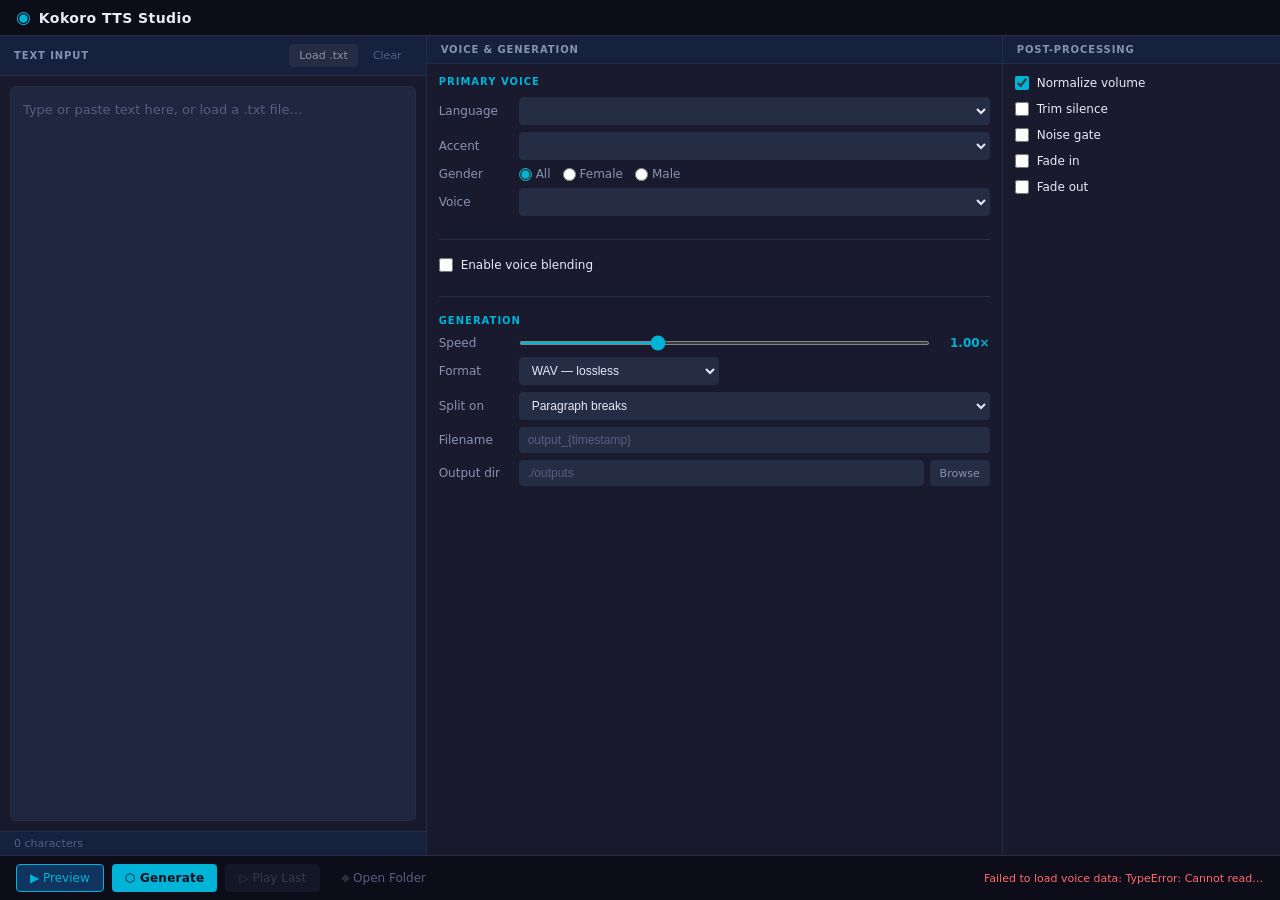
==== frontend/index.html @ 9b5766b3 "Initial commit: Kokoro TTS Studio pywebview desktop app for offline text-to-speech using the Kokoro " ====
<!DOCTYPE html>
<html lang="en">
<head>
  <meta charset="UTF-8">
  <meta name="viewport" content="width=device-width, initial-scale=1.0">
  <title>Kokoro TTS Studio</title>
  <link rel="stylesheet" href="style.css">
</head>
<body>
  <div class="app">

    <header class="app-header">
      <div class="logo">
        <span class="logo-icon">◉</span>
        <span class="logo-text">Kokoro TTS Studio</span>
      </div>
    </header>

    <main class="main-content">

      <!-- ═══════════════════════════════════════════════ Column 1: Text -->
      <section class="col col-text">
        <div class="col-header">
          <h2>Text Input</h2>
          <div class="col-header-actions">
            <button id="btn-load-file" class="btn btn-secondary btn-small">Load .txt</button>
            <button id="btn-clear" class="btn btn-ghost btn-small">Clear</button>
          </div>
        </div>

        <div class="text-area-wrap">
          <textarea
            id="text-input"
            placeholder="Type or paste text here, or load a .txt file…"
            spellcheck="true"
          ></textarea>
        </div>

        <div class="char-count-bar">
          <span id="char-count">0 characters</span>
          <span id="char-warning" class="char-warning hidden">
            ⚠ Long text — paragraph splits recommended
          </span>
        </div>
      </section>

      <!-- ══════════════════════════════════════ Column 2: Voice & Params -->
      <section class="col col-voice">
        <div class="col-header">
          <h2>Voice &amp; Generation</h2>
        </div>

        <div class="col-scroll">

          <!-- Primary Voice ------------------------------------------- -->
          <div class="section-group">
            <h3 class="group-label">Primary Voice</h3>

            <div class="form-row">
              <label for="v1-language">Language</label>
              <select id="v1-language" class="select"></select>
            </div>
            <div class="form-row">
              <label for="v1-accent">Accent</label>
              <select id="v1-accent" class="select"></select>
            </div>
            <div class="form-row">
              <label>Gender</label>
              <div class="radio-group">
                <label class="radio-label"><input type="radio" name="v1-gender" value="all" checked> All</label>
                <label class="radio-label"><input type="radio" name="v1-gender" value="female"> Female</label>
                <label class="radio-label"><input type="radio" name="v1-gender" value="male"> Male</label>
              </div>
            </div>
            <div class="form-row">
              <label for="v1-voice">Voice</label>
              <select id="v1-voice" class="select"></select>
            </div>
          </div>

          <!-- Voice Blending ------------------------------------------ -->
          <div class="section-group">
            <div class="toggle-row">
              <label class="toggle-label">
                <input type="checkbox" id="blend-enable">
                Enable voice blending
              </label>
            </div>

            <div id="blend-panel" class="blend-panel hidden">

              <!-- Voice 2 -->
              <div class="blend-voice" id="blend-v2-block">
                <div class="blend-voice-header">
                  <span class="blend-voice-tag v2-tag">Voice 2</span>
                </div>
                <div class="form-row">
                  <label for="v2-language">Language</label>
                  <select id="v2-language" class="select"></select>
                </div>
                <div class="form-row">
                  <label for="v2-accent">Accent</label>
                  <select id="v2-accent" class="select"></select>
                </div>
                <div class="form-row">
                  <label>Gender</label>
                  <div class="radio-group">
                    <label class="radio-label"><input type="radio" name="v2-gender" value="all" checked> All</label>
                    <label class="radio-label"><input type="radio" name="v2-gender" value="female"> Female</label>
                    <label class="radio-label"><input type="radio" name="v2-gender" value="male"> Male</label>
                  </div>
                </div>
                <div class="form-row">
                  <label for="v2-voice">Voice</label>
                  <select id="v2-voice" class="select"></select>
                </div>

                <div class="blend-ratio-section">
                  <span class="blend-ratio-label">Voice 1 ←→ Voice 2</span>
                  <div class="blend-slider-row">
                    <span class="blend-pole v1-pole">V1</span>
                    <input type="range" id="blend-ratio-12" class="blend-slider" min="0" max="100" value="50">
                    <span class="blend-pole v2-pole">V2</span>
                    <span id="blend-ratio-12-display" class="blend-ratio-display">50% / 50%</span>
                  </div>
                </div>
              </div>

              <!-- Add Voice 3 -->
              <button id="btn-add-v3" class="btn btn-secondary btn-small btn-add-voice">+ Add Voice 3</button>

              <!-- Voice 3 (hidden until added) -->
              <div class="blend-voice hidden" id="blend-v3-block">
                <div class="blend-voice-header">
                  <span class="blend-voice-tag v3-tag">Voice 3</span>
                  <button id="btn-remove-v3" class="btn btn-ghost btn-small">✕ Remove</button>
                </div>
                <div class="form-row">
                  <label for="v3-language">Language</label>
                  <select id="v3-language" class="select"></select>
                </div>
                <div class="form-row">
                  <label for="v3-accent">Accent</label>
                  <select id="v3-accent" class="select"></select>
                </div>
                <div class="form-row">
                  <label>Gender</label>
                  <div class="radio-group">
                    <label class="radio-label"><input type="radio" name="v3-gender" value="all" checked> All</label>
                    <label class="radio-label"><input type="radio" name="v3-gender" value="female"> Female</label>
                    <label class="radio-label"><input type="radio" name="v3-gender" value="male"> Male</label>
                  </div>
                </div>
                <div class="form-row">
                  <label for="v3-voice">Voice</label>
                  <select id="v3-voice" class="select"></select>
                </div>

                <div class="blend-ratio-section">
                  <span class="blend-ratio-label">Voice 3 weight</span>
                  <div class="blend-slider-row">
                    <span class="blend-pole" style="color:var(--text-muted)">0%</span>
                    <input type="range" id="blend-weight-3" class="blend-slider v3-slider" min="0" max="100" value="33">
                    <span class="blend-pole v3-pole">V3</span>
                    <span id="blend-weight-3-display" class="blend-ratio-display">33%</span>
                  </div>
                </div>
              </div>

              <!-- Blend spec readout -->
              <div class="blend-spec-bar">
                <span class="blend-spec-key">Blend spec</span>
                <code id="blend-spec-display">—</code>
              </div>

            </div><!-- /blend-panel -->
          </div>

          <!-- Generation Parameters ----------------------------------- -->
          <div class="section-group">
            <h3 class="group-label">Generation</h3>

            <div class="form-row">
              <label for="speed-slider">Speed</label>
              <div class="slider-with-value">
                <input type="range" id="speed-slider" class="slider" min="0.5" max="2.0" step="0.05" value="1.0">
                <span id="speed-value" class="slider-value">1.00×</span>
              </div>
            </div>

            <div class="form-row">
              <label for="output-format">Format</label>
              <select id="output-format" class="select select-small">
                <option value="wav" selected>WAV — lossless</option>
                <option value="flac">FLAC — lossless compressed</option>
                <option value="mp3">MP3 — compressed</option>
              </select>
            </div>

            <div class="form-row">
              <label for="split-pattern">Split on</label>
              <select id="split-pattern" class="select">
                <option value="\\n\\n+" selected>Paragraph breaks</option>
                <option value="\\n+">Single line breaks</option>
                <option value="[.!?]+">Sentences</option>
                <option value="">No splitting</option>
              </select>
            </div>

            <div class="form-row">
              <label for="output-filename">Filename</label>
              <input type="text" id="output-filename" class="text-input" placeholder="output_{timestamp}">
            </div>

            <div class="form-row">
              <label for="output-dir">Output dir</label>
              <div class="path-input-group">
                <input type="text" id="output-dir" class="text-input" placeholder="./outputs">
                <button id="btn-browse-dir" class="btn btn-secondary btn-small">Browse</button>
              </div>
            </div>
          </div>

        </div><!-- /col-scroll -->
      </section>

      <!-- ══════════════════════════════════════ Column 3: Post-processing -->
      <section class="col col-processing">
        <div class="col-header">
          <h2>Post-Processing</h2>
        </div>

        <div class="col-scroll">
          <div class="section-group">

            <div class="proc-item">
              <label class="checkbox-label">
                <input type="checkbox" id="proc-normalize" checked>
                Normalize volume
              </label>
            </div>

            <div class="proc-item">
              <label class="checkbox-label">
                <input type="checkbox" id="proc-trim">
                Trim silence
              </label>
              <div id="trim-options" class="sub-options hidden">
                <label class="sub-label">Threshold</label>
                <div class="slider-with-value">
                  <input type="range" id="trim-db" class="slider" min="-60" max="0" step="1" value="-40">
                  <span id="trim-db-value" class="slider-value">−40 dB</span>
                </div>
              </div>
            </div>

            <div class="proc-item">
              <label class="checkbox-label">
                <input type="checkbox" id="proc-noise-gate">
                Noise gate
              </label>
            </div>

            <div class="proc-item">
              <label class="checkbox-label">
                <input type="checkbox" id="proc-fade-in">
                Fade in
              </label>
              <div id="fade-in-options" class="sub-options hidden">
                <label class="sub-label">Duration</label>
                <div class="slider-with-value">
                  <input type="range" id="fade-in-ms" class="slider" min="0" max="500" step="10" value="100">
                  <span id="fade-in-ms-value" class="slider-value">100 ms</span>
                </div>
              </div>
            </div>

            <div class="proc-item">
              <label class="checkbox-label">
                <input type="checkbox" id="proc-fade-out">
                Fade out
              </label>
              <div id="fade-out-options" class="sub-options hidden">
                <label class="sub-label">Duration</label>
                <div class="slider-with-value">
                  <input type="range" id="fade-out-ms" class="slider" min="0" max="500" step="10" value="100">
                  <span id="fade-out-ms-value" class="slider-value">100 ms</span>
                </div>
              </div>
            </div>

          </div>
        </div>
      </section>

    </main>

    <!-- ══════════════════════════════════════════════════ Bottom Bar -->
    <footer class="bottom-bar">
      <div class="action-buttons">
        <button id="btn-preview"     class="btn btn-primary">▶ Preview</button>
        <button id="btn-generate"    class="btn btn-accent">⬡ Generate</button>
        <button id="btn-play-last"   class="btn btn-secondary" disabled>▷ Play Last</button>
        <button id="btn-open-folder" class="btn btn-ghost">⎆ Open Folder</button>
      </div>

      <div class="progress-area" id="progress-area">
        <div class="progress-track">
          <div class="progress-fill" id="progress-fill" style="width:0%"></div>
        </div>
        <span class="progress-label" id="progress-label"></span>
      </div>

      <div class="status-wrap">
        <span id="status-text" class="status-idle">Ready</span>
      </div>
    </footer>

  </div><!-- /app -->

  <!-- Startup error modal -->
  <div id="startup-modal" class="modal hidden">
    <div class="modal-box">
      <h2 class="modal-title">⚠ Startup Warning</h2>
      <p id="modal-body"></p>
      <button class="btn btn-primary" onclick="document.getElementById('startup-modal').classList.add('hidden')">Dismiss</button>
    </div>
  </div>

  <script src="app.js"></script>
</body>
</html>
---- frontend/style.css ----
/* ─────────────────────────────────────────────────────────────────────────
   Kokoro TTS Studio — dark theme
   ───────────────────────────────────────────────────────────────────────── */

:root {
  --bg-deep:      #0d0d1a;
  --bg-primary:   #1a1a2e;
  --bg-secondary: #16213e;
  --bg-surface:   #1e2640;
  --bg-elevated:  #252d45;
  --bg-hover:     #2d3858;

  --accent:       #00b4d8;
  --accent-dim:   #0f3460;
  --accent-bright:#00d4ff;
  --accent-v2:    #e040fb;
  --accent-v3:    #ff7043;

  --text-primary: #e8eaf6;
  --text-secondary:#8892b0;
  --text-muted:   #546080;

  --border:       #252d45;
  --border-focus: #00b4d8;

  --error:   #ff6b6b;
  --warning: #ffd166;
  --success: #06d6a0;
}

/* ── Reset & base ─────────────────────────────────────────────────────── */
*, *::before, *::after { box-sizing: border-box; margin: 0; padding: 0; }

html, body {
  height: 100%;
  overflow: hidden;
  font-family: -apple-system, BlinkMacSystemFont, "Segoe UI", system-ui, sans-serif;
  font-size: 13px;
  background: var(--bg-primary);
  color: var(--text-primary);
  -webkit-font-smoothing: antialiased;
}

/* ── App shell ────────────────────────────────────────────────────────── */
.app {
  display: flex;
  flex-direction: column;
  height: 100vh;
  overflow: hidden;
}

/* ── Header ───────────────────────────────────────────────────────────── */
.app-header {
  display: flex;
  align-items: center;
  padding: 9px 16px;
  background: var(--bg-deep);
  border-bottom: 1px solid var(--border);
  flex-shrink: 0;
  -webkit-app-region: drag;
}

.logo {
  display: flex;
  align-items: center;
  gap: 8px;
}

.logo-icon {
  font-size: 17px;
  color: var(--accent);
  line-height: 1;
}

.logo-text {
  font-size: 14px;
  font-weight: 700;
  letter-spacing: 0.03em;
  color: var(--text-primary);
}

/* ── Three-column grid ────────────────────────────────────────────────── */
.main-content {
  display: grid;
  grid-template-columns: 1fr 1.35fr 0.65fr;
  flex: 1;
  overflow: hidden;
  min-height: 0;
}

.col {
  display: flex;
  flex-direction: column;
  border-right: 1px solid var(--border);
  overflow: hidden;
  min-width: 0;
}

.col:last-child { border-right: none; }

/* ── Column header ────────────────────────────────────────────────────── */
.col-header {
  display: flex;
  align-items: center;
  justify-content: space-between;
  padding: 8px 14px;
  background: var(--bg-secondary);
  border-bottom: 1px solid var(--border);
  flex-shrink: 0;
}

.col-header h2 {
  font-size: 10px;
  font-weight: 700;
  text-transform: uppercase;
  letter-spacing: 0.09em;
  color: var(--text-secondary);
}

.col-header-actions {
  display: flex;
  gap: 5px;
}

/* ── Scrollable column body ───────────────────────────────────────────── */
.col-scroll {
  flex: 1;
  overflow-y: auto;
  padding: 12px;
  min-height: 0;
}

/* ── Column 1: Text input ─────────────────────────────────────────────── */
.col-text { display: flex; flex-direction: column; }

.text-area-wrap {
  flex: 1;
  padding: 10px;
  min-height: 0;
}

#text-input {
  width: 100%;
  height: 100%;
  min-height: 180px;
  background: var(--bg-surface);
  border: 1px solid var(--border);
  border-radius: 6px;
  color: var(--text-primary);
  font-family: inherit;
  font-size: 13px;
  line-height: 1.65;
  padding: 12px;
  resize: none;
  outline: none;
  transition: border-color 0.18s;
}

#text-input:focus { border-color: var(--accent); }
#text-input::placeholder { color: var(--text-muted); }

.char-count-bar {
  display: flex;
  align-items: center;
  gap: 10px;
  padding: 5px 14px;
  border-top: 1px solid var(--border);
  background: var(--bg-secondary);
  flex-shrink: 0;
}

#char-count { font-size: 11px; color: var(--text-muted); }

.char-warning { font-size: 11px; color: var(--warning); }

/* ── Section groups ───────────────────────────────────────────────────── */
.section-group {
  margin-bottom: 18px;
  padding-bottom: 16px;
  border-bottom: 1px solid var(--border);
}
.section-group:last-child { border-bottom: none; margin-bottom: 0; }

.group-label {
  font-size: 10px;
  font-weight: 700;
  text-transform: uppercase;
  letter-spacing: 0.10em;
  color: var(--accent);
  margin-bottom: 10px;
}

/* ── Form rows ────────────────────────────────────────────────────────── */
.form-row {
  display: flex;
  align-items: center;
  gap: 8px;
  margin-bottom: 7px;
}

.form-row > label {
  font-size: 12px;
  color: var(--text-secondary);
  width: 72px;
  flex-shrink: 0;
}

/* ── Selects ──────────────────────────────────────────────────────────── */
.select {
  flex: 1;
  background: var(--bg-elevated);
  border: 1px solid var(--border);
  border-radius: 4px;
  color: var(--text-primary);
  font-size: 12px;
  padding: 5px 8px;
  outline: none;
  cursor: pointer;
  transition: border-color 0.18s;
}

.select:focus, .select:hover:not(:disabled) { border-color: var(--accent); }
.select:disabled { opacity: 0.38; cursor: not-allowed; }
.select-small { max-width: 200px; }

option { background: var(--bg-elevated); color: var(--text-primary); }
option.unavailable { color: var(--text-muted); font-style: italic; }

/* ── Text inputs ──────────────────────────────────────────────────────── */
.text-input {
  flex: 1;
  background: var(--bg-elevated);
  border: 1px solid var(--border);
  border-radius: 4px;
  color: var(--text-primary);
  font-size: 12px;
  padding: 5px 8px;
  outline: none;
  transition: border-color 0.18s;
}

.text-input:focus { border-color: var(--accent); }
.text-input::placeholder { color: var(--text-muted); }

.path-input-group {
  display: flex;
  flex: 1;
  gap: 6px;
}

.path-input-group .text-input { flex: 1; }

/* ── Radio groups ─────────────────────────────────────────────────────── */
.radio-group { display: flex; gap: 12px; }

.radio-label {
  display: flex;
  align-items: center;
  gap: 4px;
  font-size: 12px;
  color: var(--text-secondary);
  cursor: pointer;
  user-select: none;
}

.radio-label input[type="radio"] {
  accent-color: var(--accent);
  cursor: pointer;
}

/* ── Sliders ──────────────────────────────────────────────────────────── */
.slider-with-value {
  display: flex;
  align-items: center;
  gap: 8px;
  flex: 1;
}

.slider {
  flex: 1;
  height: 4px;
  accent-color: var(--accent);
  cursor: pointer;
  border-radius: 2px;
}

.slider-value {
  font-size: 12px;
  color: var(--accent);
  font-weight: 600;
  min-width: 52px;
  text-align: right;
  font-variant-numeric: tabular-nums;
}

/* ── Toggle (checkbox with label) ────────────────────────────────────── */
.toggle-row { margin-bottom: 8px; }

.toggle-label {
  display: flex;
  align-items: center;
  gap: 8px;
  font-size: 12px;
  color: var(--text-primary);
  cursor: pointer;
  user-select: none;
}

.toggle-label input[type="checkbox"] {
  accent-color: var(--accent);
  width: 14px;
  height: 14px;
  cursor: pointer;
}

/* ── Voice blend panel ────────────────────────────────────────────────── */
.blend-panel { margin-top: 8px; }

.blend-voice {
  background: var(--bg-surface);
  border: 1px solid var(--border);
  border-radius: 6px;
  padding: 10px 12px;
  margin-bottom: 10px;
}

.blend-voice-header {
  display: flex;
  align-items: center;
  justify-content: space-between;
  margin-bottom: 8px;
}

.blend-voice-tag {
  font-size: 10px;
  font-weight: 700;
  text-transform: uppercase;
  letter-spacing: 0.08em;
  padding: 2px 7px;
  border-radius: 3px;
}

.v2-tag { background: color-mix(in srgb, var(--accent-v2) 20%, transparent); color: var(--accent-v2); }
.v3-tag { background: color-mix(in srgb, var(--accent-v3) 20%, transparent); color: var(--accent-v3); }

.blend-ratio-section { margin-top: 10px; }

.blend-ratio-label {
  display: block;
  font-size: 11px;
  color: var(--text-muted);
  margin-bottom: 4px;
}

.blend-slider-row {
  display: flex;
  align-items: center;
  gap: 7px;
}

.blend-pole {
  font-size: 10px;
  font-weight: 700;
  flex-shrink: 0;
}

.v1-pole { color: var(--accent); }
.v2-pole { color: var(--accent-v2); }
.v3-pole { color: var(--accent-v3); }

/* Dual-color blend slider */
.blend-slider {
  flex: 1;
  -webkit-appearance: none;
  appearance: none;
  height: 6px;
  border-radius: 3px;
  outline: none;
  cursor: pointer;
  border: none;
  /* background set dynamically by JS */
  background: linear-gradient(to right,
    var(--accent) 0% 50%,
    var(--accent-v2) 50% 100%);
}

.blend-slider.v3-slider {
  background: linear-gradient(to right,
    var(--text-muted) 0% 33%,
    var(--accent-v3) 33% 100%);
}

.blend-slider::-webkit-slider-thumb {
  -webkit-appearance: none;
  width: 15px;
  height: 15px;
  border-radius: 50%;
  background: #fff;
  cursor: pointer;
  box-shadow: 0 1px 5px rgba(0,0,0,0.5);
}

.blend-ratio-display {
  font-size: 11px;
  color: var(--text-secondary);
  min-width: 84px;
  text-align: right;
  font-variant-numeric: tabular-nums;
}

.btn-add-voice { margin: 4px 0 8px; width: 100%; }

.blend-spec-bar {
  display: flex;
  align-items: center;
  gap: 8px;
  background: var(--bg-deep);
  border: 1px solid var(--border);
  border-radius: 4px;
  padding: 6px 10px;
  margin-top: 4px;
}

.blend-spec-key {
  font-size: 10px;
  text-transform: uppercase;
  letter-spacing: 0.07em;
  color: var(--text-muted);
  flex-shrink: 0;
}

#blend-spec-display {
  font-family: "SF Mono", "Fira Code", "Consolas", monospace;
  font-size: 11px;
  color: var(--accent);
  word-break: break-all;
}

/* ── Post-processing column ───────────────────────────────────────────── */
.proc-item { margin-bottom: 12px; }

.checkbox-label {
  display: flex;
  align-items: center;
  gap: 8px;
  font-size: 12px;
  color: var(--text-primary);
  cursor: pointer;
  user-select: none;
}

.checkbox-label input[type="checkbox"] {
  accent-color: var(--accent);
  width: 14px;
  height: 14px;
  cursor: pointer;
}

.sub-options {
  margin-top: 7px;
  margin-left: 22px;
  padding: 8px 10px;
  background: var(--bg-elevated);
  border-radius: 4px;
  border-left: 2px solid var(--accent);
}

.sub-label {
  display: block;
  font-size: 11px;
  color: var(--text-secondary);
  margin-bottom: 4px;
}

/* ── Buttons ──────────────────────────────────────────────────────────── */
.btn {
  display: inline-flex;
  align-items: center;
  justify-content: center;
  gap: 5px;
  padding: 6px 13px;
  border: none;
  border-radius: 4px;
  font-size: 12px;
  font-weight: 500;
  cursor: pointer;
  transition: background 0.15s, color 0.15s, border-color 0.15s, opacity 0.15s;
  white-space: nowrap;
  font-family: inherit;
}

.btn:disabled { opacity: 0.32; cursor: not-allowed; }

.btn-primary {
  background: var(--accent-dim);
  color: var(--accent);
  border: 1px solid var(--accent);
}
.btn-primary:hover:not(:disabled) { background: var(--accent); color: var(--bg-deep); }

.btn-accent {
  background: var(--accent);
  color: var(--bg-deep);
  font-weight: 700;
  letter-spacing: 0.02em;
}
.btn-accent:hover:not(:disabled) { background: var(--accent-bright); }
.btn-accent.cancelling { background: var(--error); color: #fff; }

.btn-secondary {
  background: var(--bg-elevated);
  color: var(--text-secondary);
  border: 1px solid var(--border);
}
.btn-secondary:hover:not(:disabled) { border-color: var(--accent); color: var(--text-primary); }

.btn-ghost {
  background: transparent;
  color: var(--text-muted);
  border: 1px solid transparent;
}
.btn-ghost:hover:not(:disabled) { color: var(--text-primary); border-color: var(--border); }

.btn-small { padding: 4px 9px; font-size: 11px; }

/* ── Bottom bar ───────────────────────────────────────────────────────── */
.bottom-bar {
  display: flex;
  align-items: center;
  gap: 14px;
  padding: 8px 16px;
  background: var(--bg-deep);
  border-top: 1px solid var(--border);
  flex-shrink: 0;
}

.action-buttons { display: flex; gap: 8px; flex-shrink: 0; }

.progress-area {
  flex: 1;
  display: flex;
  align-items: center;
  gap: 10px;
  opacity: 0;
  transition: opacity 0.25s;
  min-width: 0;
}

.progress-area.visible { opacity: 1; }

.progress-track {
  flex: 1;
  height: 4px;
  background: var(--bg-elevated);
  border-radius: 2px;
  overflow: hidden;
}

.progress-fill {
  height: 100%;
  background: var(--accent);
  border-radius: 2px;
  transition: width 0.3s ease;
}

.progress-label {
  font-size: 11px;
  color: var(--text-secondary);
  white-space: nowrap;
  min-width: 155px;
  font-variant-numeric: tabular-nums;
}

.status-wrap { flex-shrink: 0; }

#status-text {
  font-size: 11px;
  max-width: 280px;
  white-space: nowrap;
  overflow: hidden;
  text-overflow: ellipsis;
  display: block;
}

.status-idle    { color: var(--text-muted); }
.status-running { color: var(--accent); }
.status-success { color: var(--success); }
.status-error   { color: var(--error); }

/* ── Modal ────────────────────────────────────────────────────────────── */
.modal {
  position: fixed;
  inset: 0;
  background: rgba(0,0,0,0.72);
  display: flex;
  align-items: center;
  justify-content: center;
  z-index: 9999;
}

.modal.hidden { display: none; }

.modal-box {
  background: var(--bg-elevated);
  border: 1px solid var(--border);
  border-radius: 8px;
  padding: 24px 28px;
  max-width: 460px;
  width: 90%;
}

.modal-title {
  font-size: 14px;
  font-weight: 700;
  color: var(--warning);
  margin-bottom: 12px;
}

.modal-box p {
  font-size: 13px;
  color: var(--text-secondary);
  white-space: pre-line;
  line-height: 1.65;
  margin-bottom: 18px;
}

/* ── Utilities ────────────────────────────────────────────────────────── */
.hidden { display: none !important; }

/* ── Scrollbar ────────────────────────────────────────────────────────── */
::-webkit-scrollbar { width: 5px; height: 5px; }
::-webkit-scrollbar-track { background: transparent; }
::-webkit-scrollbar-thumb { background: var(--bg-elevated); border-radius: 3px; }
::-webkit-scrollbar-thumb:hover { background: var(--text-muted); }

/* ── Responsive collapse ──────────────────────────────────────────────── */
@media (max-width: 880px) {
  .main-content {
    grid-template-columns: 1fr;
    overflow-y: auto;
    display: block;
  }

  .col {
    border-right: none;
    border-bottom: 1px solid var(--border);
    min-height: 240px;
  }

  .text-area-wrap { height: 180px; }
  #text-input { height: 180px; }
}
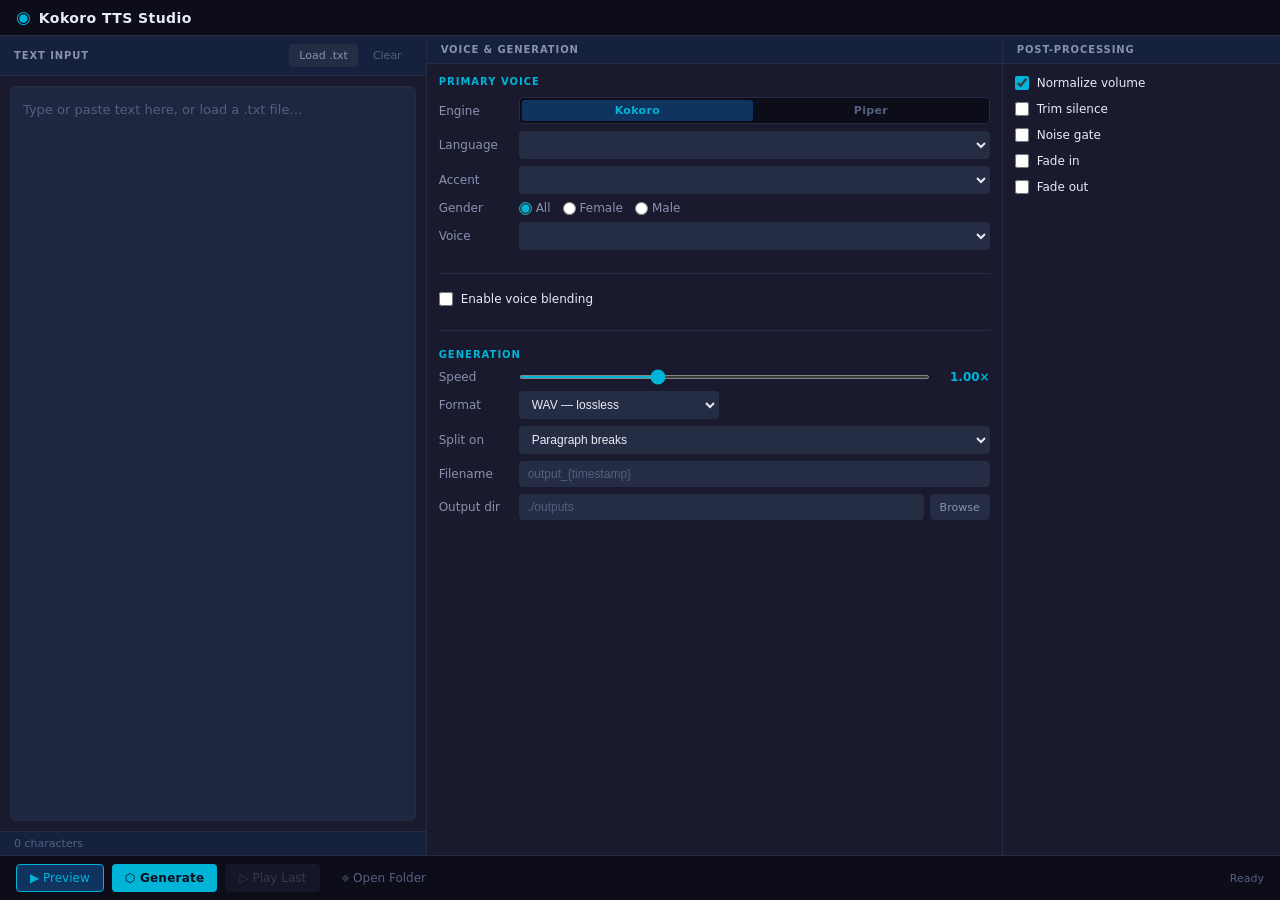
==== commit 90eb27ee: "Integrate Piper TTS engine and refresh frontend" ====
--- a/frontend/index.html
+++ b/frontend/index.html
@@ -56,30 +56,58 @@
           <div class="section-group">
             <h3 class="group-label">Primary Voice</h3>
 
-            <div class="form-row">
-              <label for="v1-language">Language</label>
-              <select id="v1-language" class="select"></select>
-            </div>
-            <div class="form-row">
-              <label for="v1-accent">Accent</label>
-              <select id="v1-accent" class="select"></select>
-            </div>
-            <div class="form-row">
-              <label>Gender</label>
-              <div class="radio-group">
-                <label class="radio-label"><input type="radio" name="v1-gender" value="all" checked> All</label>
-                <label class="radio-label"><input type="radio" name="v1-gender" value="female"> Female</label>
-                <label class="radio-label"><input type="radio" name="v1-gender" value="male"> Male</label>
-              </div>
-            </div>
-            <div class="form-row">
-              <label for="v1-voice">Voice</label>
-              <select id="v1-voice" class="select"></select>
-            </div>
-          </div>
-
-          <!-- Voice Blending ------------------------------------------ -->
-          <div class="section-group">
+            <!-- Engine selector -->
+            <div class="form-row">
+              <label>Engine</label>
+              <div class="engine-tabs">
+                <button class="engine-tab active" id="engine-tab-kokoro" data-engine="kokoro">Kokoro</button>
+                <button class="engine-tab"        id="engine-tab-piper"  data-engine="piper">Piper</button>
+              </div>
+            </div>
+
+            <!-- Kokoro voice fields -->
+            <div id="kokoro-fields">
+              <div class="form-row">
+                <label for="v1-language">Language</label>
+                <select id="v1-language" class="select"></select>
+              </div>
+              <div class="form-row">
+                <label for="v1-accent">Accent</label>
+                <select id="v1-accent" class="select"></select>
+              </div>
+              <div class="form-row">
+                <label>Gender</label>
+                <div class="radio-group">
+                  <label class="radio-label"><input type="radio" name="v1-gender" value="all" checked> All</label>
+                  <label class="radio-label"><input type="radio" name="v1-gender" value="female"> Female</label>
+                  <label class="radio-label"><input type="radio" name="v1-gender" value="male"> Male</label>
+                </div>
+              </div>
+              <div class="form-row">
+                <label for="v1-voice">Voice</label>
+                <select id="v1-voice" class="select"></select>
+              </div>
+            </div>
+
+            <!-- Piper voice fields (hidden until Piper engine selected) -->
+            <div id="piper-fields" class="hidden">
+              <div class="form-row">
+                <label for="piper-language">Language</label>
+                <select id="piper-language" class="select"></select>
+              </div>
+              <div class="form-row">
+                <label for="piper-voice-select">Voice</label>
+                <select id="piper-voice-select" class="select"></select>
+              </div>
+              <div class="piper-model-status" id="piper-model-status">
+                <span id="piper-status-text" class="piper-status-checking">Checking…</span>
+                <button id="btn-download-piper" class="btn btn-primary btn-small hidden">⬇ Download (~63 MB)</button>
+              </div>
+            </div>
+          </div>
+
+          <!-- Voice Blending (Kokoro only) ----------------------------- -->
+          <div class="section-group" id="kokoro-blend-section">
             <div class="toggle-row">
               <label class="toggle-label">
                 <input type="checkbox" id="blend-enable">
--- a/frontend/style.css
+++ b/frontend/style.css
@@ -313,6 +313,56 @@
   cursor: pointer;
 }
 
+/* ── Engine tabs (segmented control) ─────────────────────────────────── */
+.engine-tabs {
+  display: flex;
+  flex: 1;
+  background: var(--bg-deep);
+  border: 1px solid var(--border);
+  border-radius: 4px;
+  padding: 2px;
+  gap: 2px;
+}
+
+.engine-tab {
+  flex: 1;
+  padding: 4px 8px;
+  font-size: 11px;
+  font-weight: 600;
+  letter-spacing: 0.03em;
+  border: none;
+  border-radius: 3px;
+  background: transparent;
+  color: var(--text-muted);
+  cursor: pointer;
+  font-family: inherit;
+  transition: background 0.15s, color 0.15s;
+}
+
+.engine-tab.active {
+  background: var(--accent-dim);
+  color: var(--accent);
+}
+
+.engine-tab:hover:not(.active) { color: var(--text-secondary); }
+
+/* ── Piper model status bar ───────────────────────────────────────────── */
+.piper-model-status {
+  display: flex;
+  align-items: center;
+  gap: 8px;
+  margin-top: 8px;
+  padding: 6px 10px;
+  background: var(--bg-deep);
+  border: 1px solid var(--border);
+  border-radius: 4px;
+  font-size: 11px;
+}
+
+.piper-status-checking { color: var(--text-muted); }
+.piper-status-ready    { color: var(--success); font-weight: 600; }
+.piper-status-missing  { color: var(--warning); }
+
 /* ── Voice blend panel ────────────────────────────────────────────────── */
 .blend-panel { margin-top: 8px; }
 
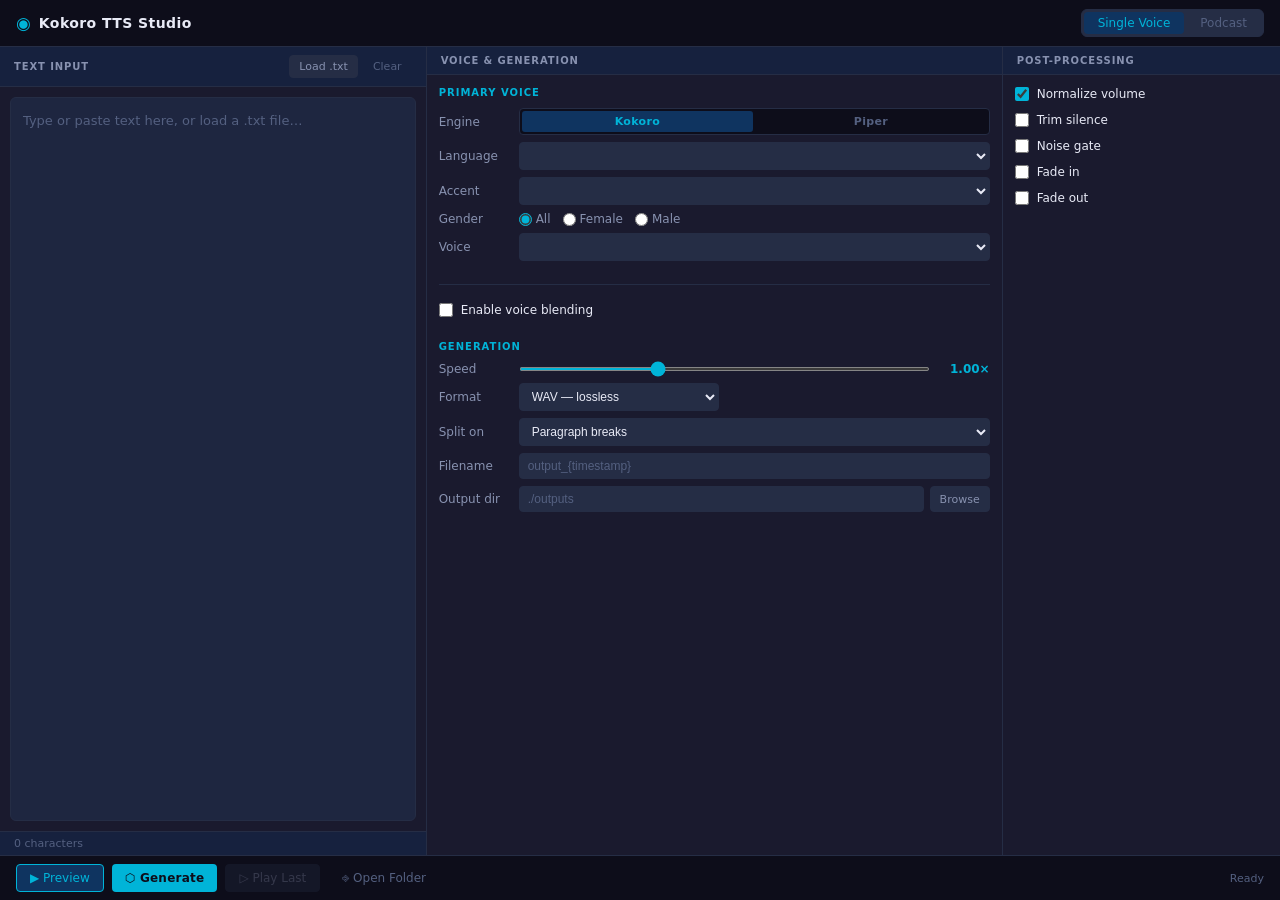
==== commit d994a41b: "Add podcast / multi-speaker generation mode - script_parser.py: parses stage-play scripts (Speaker: " ====
--- a/frontend/index.html
+++ b/frontend/index.html
@@ -14,6 +14,10 @@
         <span class="logo-icon">◉</span>
         <span class="logo-text">Kokoro TTS Studio</span>
       </div>
+      <div class="mode-switcher">
+        <button class="mode-btn active" data-mode="voice">Single Voice</button>
+        <button class="mode-btn"        data-mode="podcast">Podcast</button>
+      </div>
     </header>
 
     <main class="main-content">
@@ -52,6 +56,40 @@
 
         <div class="col-scroll">
 
+          <!-- ══ PODCAST PANEL (hidden in single-voice mode) ══════════ -->
+          <div id="podcast-panel" class="hidden">
+
+            <div class="section-group">
+              <h3 class="group-label">Script</h3>
+              <p class="podcast-hint">
+                Format each line as <code>Speaker: dialogue text</code><br>
+                Stage directions in (parentheses) or [brackets] are skipped.
+              </p>
+              <button id="btn-parse-script" class="btn btn-secondary" style="margin-top:8px;width:100%">
+                ⟳ Parse Script
+              </button>
+              <div id="podcast-stats-bar" class="podcast-stats-bar hidden"></div>
+            </div>
+
+            <div id="speaker-cards" class="speaker-cards"></div>
+
+            <div class="section-group" id="podcast-timing-section" style="display:none">
+              <h3 class="group-label">Timing</h3>
+              <div class="form-row">
+                <label for="between-speakers-ms">Speaker gap</label>
+                <div class="slider-with-value">
+                  <input type="range" id="between-speakers-ms" class="slider"
+                         min="0" max="2000" step="50" value="500">
+                  <span id="between-speakers-value" class="slider-value">500 ms</span>
+                </div>
+              </div>
+            </div>
+
+          </div><!-- /podcast-panel -->
+
+          <!-- ══ SINGLE-VOICE SECTIONS (hidden in podcast mode) ═══════ -->
+          <div id="single-voice-sections">
+
           <!-- Primary Voice ------------------------------------------- -->
           <div class="section-group">
             <h3 class="group-label">Primary Voice</h3>
@@ -204,11 +242,13 @@
             </div><!-- /blend-panel -->
           </div>
 
-          <!-- Generation Parameters ----------------------------------- -->
+          </div><!-- /single-voice-sections -->
+
+          <!-- Generation Parameters (always visible) ------------------ -->
           <div class="section-group">
             <h3 class="group-label">Generation</h3>
 
-            <div class="form-row">
+            <div class="form-row" id="speed-row">
               <label for="speed-slider">Speed</label>
               <div class="slider-with-value">
                 <input type="range" id="speed-slider" class="slider" min="0.5" max="2.0" step="0.05" value="1.0">
@@ -225,7 +265,7 @@
               </select>
             </div>
 
-            <div class="form-row">
+            <div class="form-row" id="split-row">
               <label for="split-pattern">Split on</label>
               <select id="split-pattern" class="select">
                 <option value="\\n\\n+" selected>Paragraph breaks</option>
--- a/frontend/style.css
+++ b/frontend/style.css
@@ -677,6 +677,90 @@
 /* ── Utilities ────────────────────────────────────────────────────────── */
 .hidden { display: none !important; }
 
+/* ── Mode switcher (Single Voice / Podcast pill) ─────────────────────────── */
+.mode-switcher {
+  display: flex;
+  margin-left: auto;
+  background: var(--bg-elevated);
+  border: 1px solid var(--border);
+  border-radius: 6px;
+  padding: 2px;
+  gap: 2px;
+  -webkit-app-region: no-drag;
+}
+
+.mode-btn {
+  padding: 4px 14px;
+  border: none;
+  border-radius: 4px;
+  font-size: 12px;
+  font-weight: 500;
+  cursor: pointer;
+  background: transparent;
+  color: var(--text-muted);
+  font-family: inherit;
+  transition: background 0.15s, color 0.15s;
+}
+
+.mode-btn.active {
+  background: var(--accent-dim);
+  color: var(--accent);
+}
+
+.mode-btn:hover:not(.active) { color: var(--text-secondary); }
+
+/* ── Podcast panel ────────────────────────────────────────────────────────── */
+.podcast-hint {
+  font-size: 11px;
+  color: var(--text-muted);
+  line-height: 1.6;
+}
+
+.podcast-hint code {
+  font-family: "SF Mono", "Fira Code", monospace;
+  color: var(--accent);
+}
+
+.podcast-stats-bar {
+  margin-top: 8px;
+  font-size: 11px;
+  color: var(--success);
+  font-weight: 600;
+}
+
+/* ── Speaker cards ────────────────────────────────────────────────────────── */
+.speaker-cards {
+  display: flex;
+  flex-direction: column;
+  gap: 10px;
+  margin-bottom: 4px;
+}
+
+.speaker-card {
+  background: var(--bg-surface);
+  border: 1px solid var(--border);
+  border-radius: 6px;
+  padding: 10px 12px;
+}
+
+.speaker-card-header {
+  display: flex;
+  align-items: baseline;
+  justify-content: space-between;
+  margin-bottom: 8px;
+}
+
+.speaker-name {
+  font-size: 13px;
+  font-weight: 700;
+  color: var(--text-primary);
+}
+
+.speaker-line-count {
+  font-size: 10px;
+  color: var(--text-muted);
+}
+
 /* ── Scrollbar ────────────────────────────────────────────────────────── */
 ::-webkit-scrollbar { width: 5px; height: 5px; }
 ::-webkit-scrollbar-track { background: transparent; }
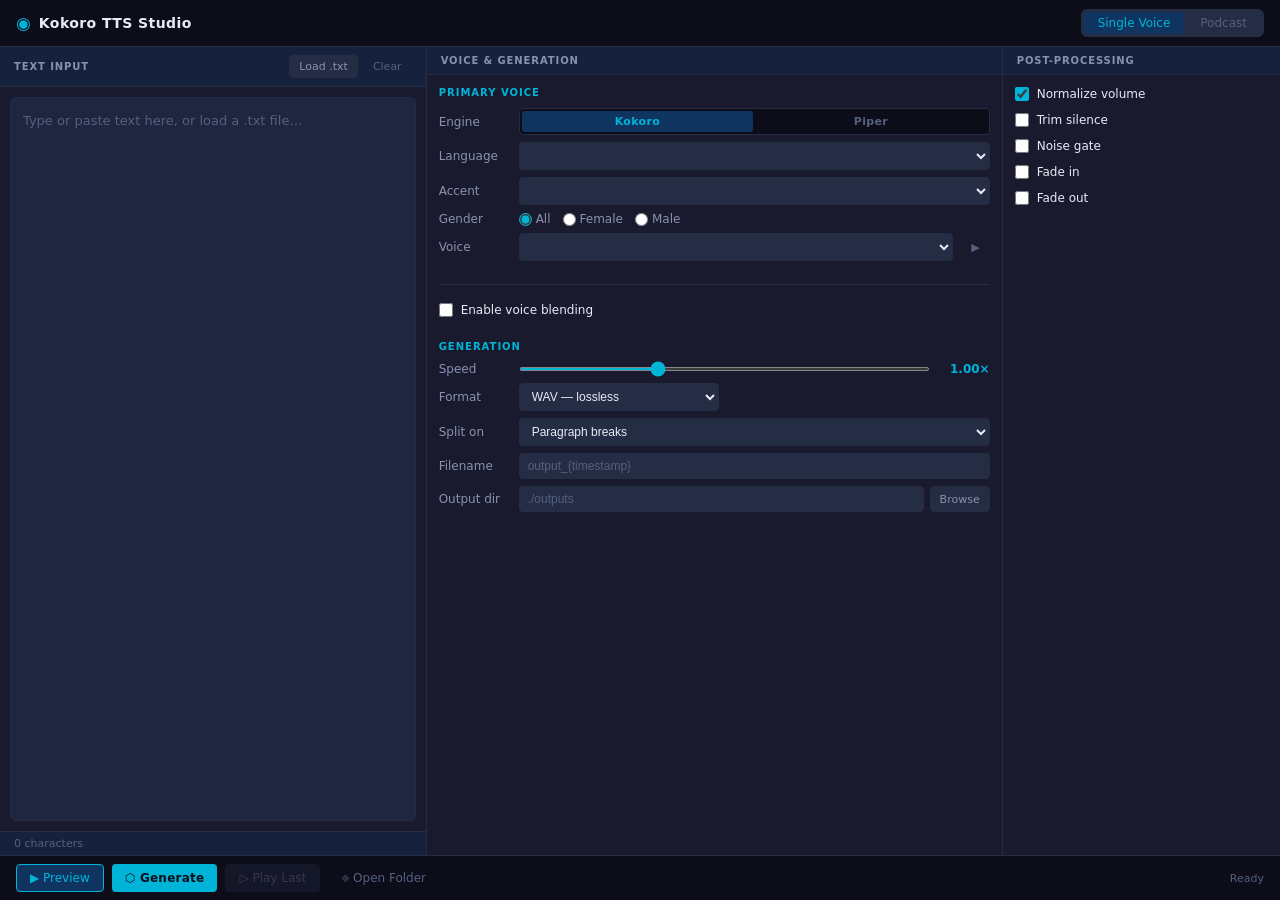
==== commit 291e5934: "Add voice test button (▶) to single-voice and podcast speaker cards - main.py: test_voice(voice_id) " ====
--- a/frontend/index.html
+++ b/frontend/index.html
@@ -124,6 +124,8 @@
               <div class="form-row">
                 <label for="v1-voice">Voice</label>
                 <select id="v1-voice" class="select"></select>
+                <button id="btn-test-v1" class="btn btn-ghost btn-small btn-test-voice"
+                        title="Play sample sentence in this voice">▶</button>
               </div>
             </div>
 
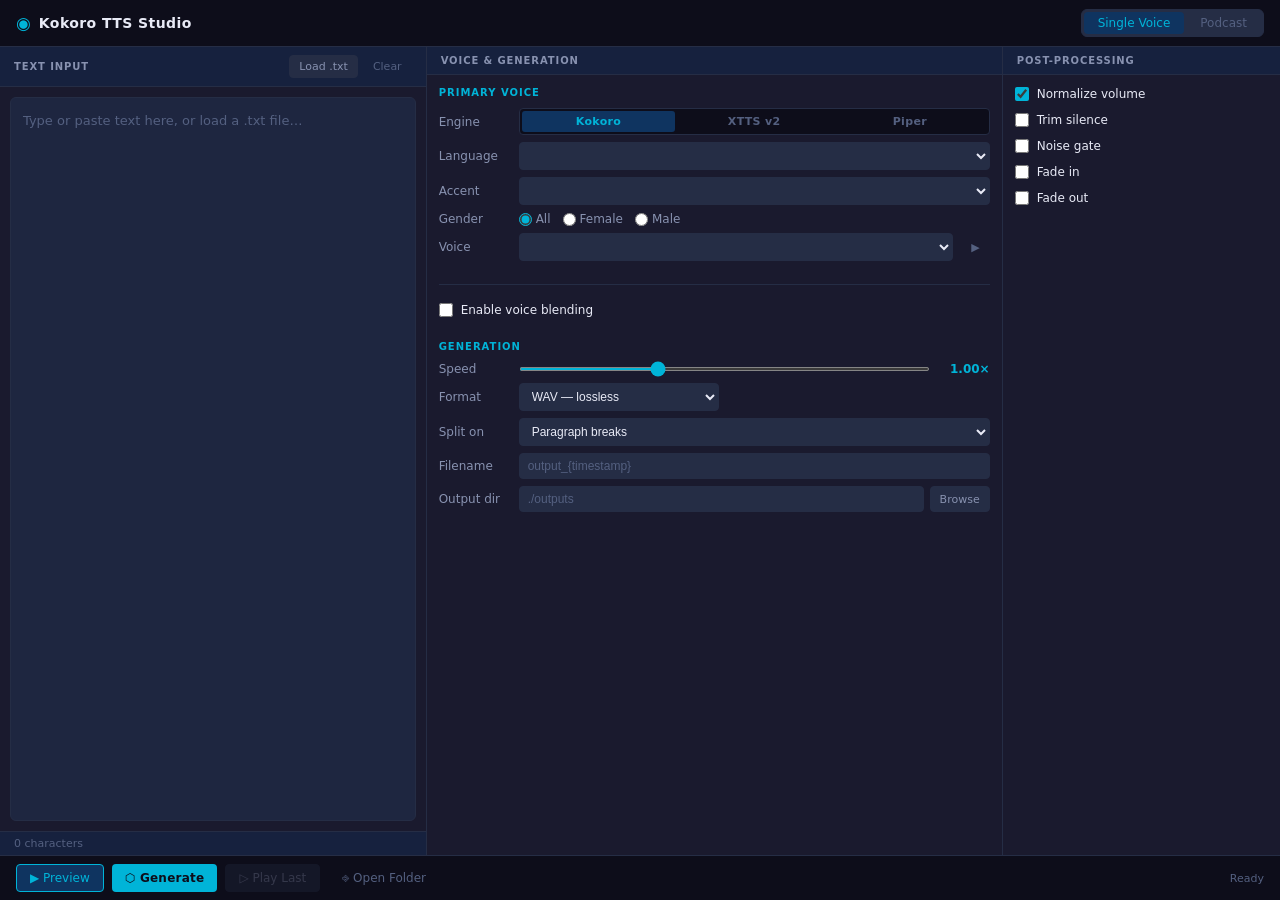
==== commit a1ba524e: "Add XTTS v2 as third engine; multi-engine podcast mode New files: - audio_player.py: shared cross-pl" ====
--- a/frontend/index.html
+++ b/frontend/index.html
@@ -99,6 +99,7 @@
               <label>Engine</label>
               <div class="engine-tabs">
                 <button class="engine-tab active" id="engine-tab-kokoro" data-engine="kokoro">Kokoro</button>
+                <button class="engine-tab"        id="engine-tab-xtts"   data-engine="xtts">XTTS v2</button>
                 <button class="engine-tab"        id="engine-tab-piper"  data-engine="piper">Piper</button>
               </div>
             </div>
@@ -126,6 +127,55 @@
                 <select id="v1-voice" class="select"></select>
                 <button id="btn-test-v1" class="btn btn-ghost btn-small btn-test-voice"
                         title="Play sample sentence in this voice">▶</button>
+              </div>
+            </div>
+
+            <!-- XTTS v2 fields (hidden until XTTS engine selected) -->
+            <div id="xtts-fields" class="hidden">
+              <div class="xtts-status-bar" id="xtts-status-bar">
+                <span id="xtts-status-text" class="piper-status-checking">Checking…</span>
+                <button id="btn-load-xtts" class="btn btn-primary btn-small hidden">
+                  ⬇ Download &amp; Load (~1.8 GB)
+                </button>
+              </div>
+
+              <div id="xtts-controls" class="hidden">
+                <div class="form-row">
+                  <label for="xtts-language">Language</label>
+                  <select id="xtts-language" class="select"></select>
+                </div>
+
+                <div class="form-row" style="align-items:flex-start">
+                  <label style="padding-top:3px">Voice</label>
+                  <div style="flex:1">
+                    <div class="radio-group" style="margin-bottom:6px">
+                      <label class="radio-label">
+                        <input type="radio" name="xtts-voice-mode" value="builtin" checked> Built-in speaker
+                      </label>
+                      <label class="radio-label">
+                        <input type="radio" name="xtts-voice-mode" value="sample"> Voice sample file
+                      </label>
+                    </div>
+
+                    <div id="xtts-builtin-panel">
+                      <div class="path-input-group">
+                        <select id="xtts-speaker" class="select"></select>
+                        <button id="btn-test-xtts" class="btn btn-ghost btn-small btn-test-voice"
+                                title="Test this voice">▶</button>
+                      </div>
+                    </div>
+
+                    <div id="xtts-sample-panel" class="hidden">
+                      <div class="path-input-group">
+                        <input type="text" id="xtts-sample-path" class="text-input"
+                               placeholder="Choose a .wav or .mp3 file…" readonly>
+                        <button id="btn-browse-voice-sample" class="btn btn-secondary btn-small">Browse</button>
+                        <button id="btn-test-xtts-sample" class="btn btn-ghost btn-small btn-test-voice"
+                                title="Test cloned voice">▶</button>
+                      </div>
+                    </div>
+                  </div>
+                </div>
               </div>
             </div>
 
--- a/frontend/style.css
+++ b/frontend/style.css
@@ -761,6 +761,46 @@
   color: var(--text-muted);
 }
 
+/* ── XTTS status bar ──────────────────────────────────────────────────── */
+.xtts-status-bar {
+  display: flex;
+  align-items: center;
+  gap: 8px;
+  margin-bottom: 8px;
+}
+
+/* ── Speaker card engine mini-toggle ──────────────────────────────────── */
+.speaker-engine-toggle {
+  display: flex;
+  gap: 3px;
+  margin-bottom: 8px;
+  background: var(--bg-deep);
+  border: 1px solid var(--border);
+  border-radius: 5px;
+  padding: 2px;
+}
+
+.engine-mini-btn {
+  flex: 1;
+  padding: 3px 8px;
+  border: none;
+  border-radius: 3px;
+  font-size: 11px;
+  font-weight: 500;
+  cursor: pointer;
+  background: transparent;
+  color: var(--text-muted);
+  font-family: inherit;
+  transition: background 0.15s, color 0.15s;
+}
+
+.engine-mini-btn.active {
+  background: var(--accent-dim);
+  color: var(--accent);
+}
+
+.engine-mini-btn:hover:not(.active) { color: var(--text-secondary); }
+
 /* ── Scrollbar ────────────────────────────────────────────────────────── */
 ::-webkit-scrollbar { width: 5px; height: 5px; }
 ::-webkit-scrollbar-track { background: transparent; }
